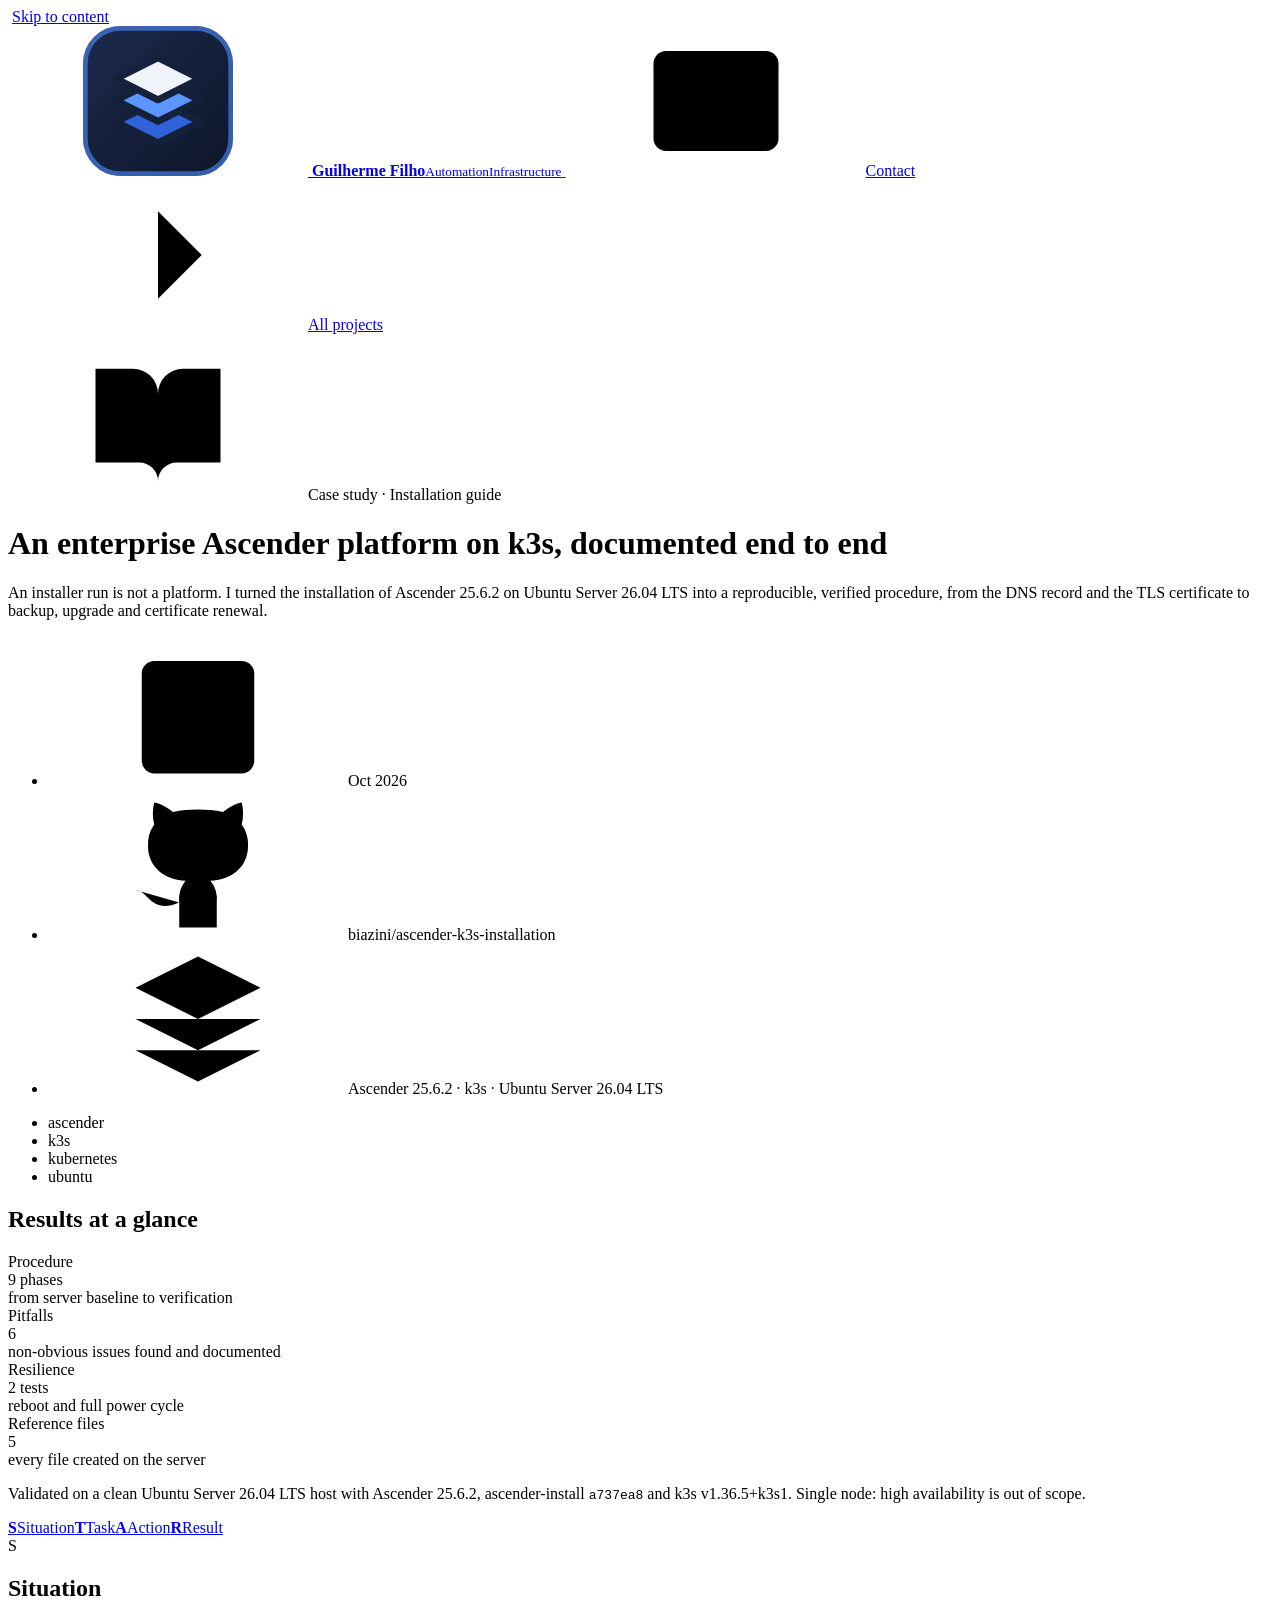
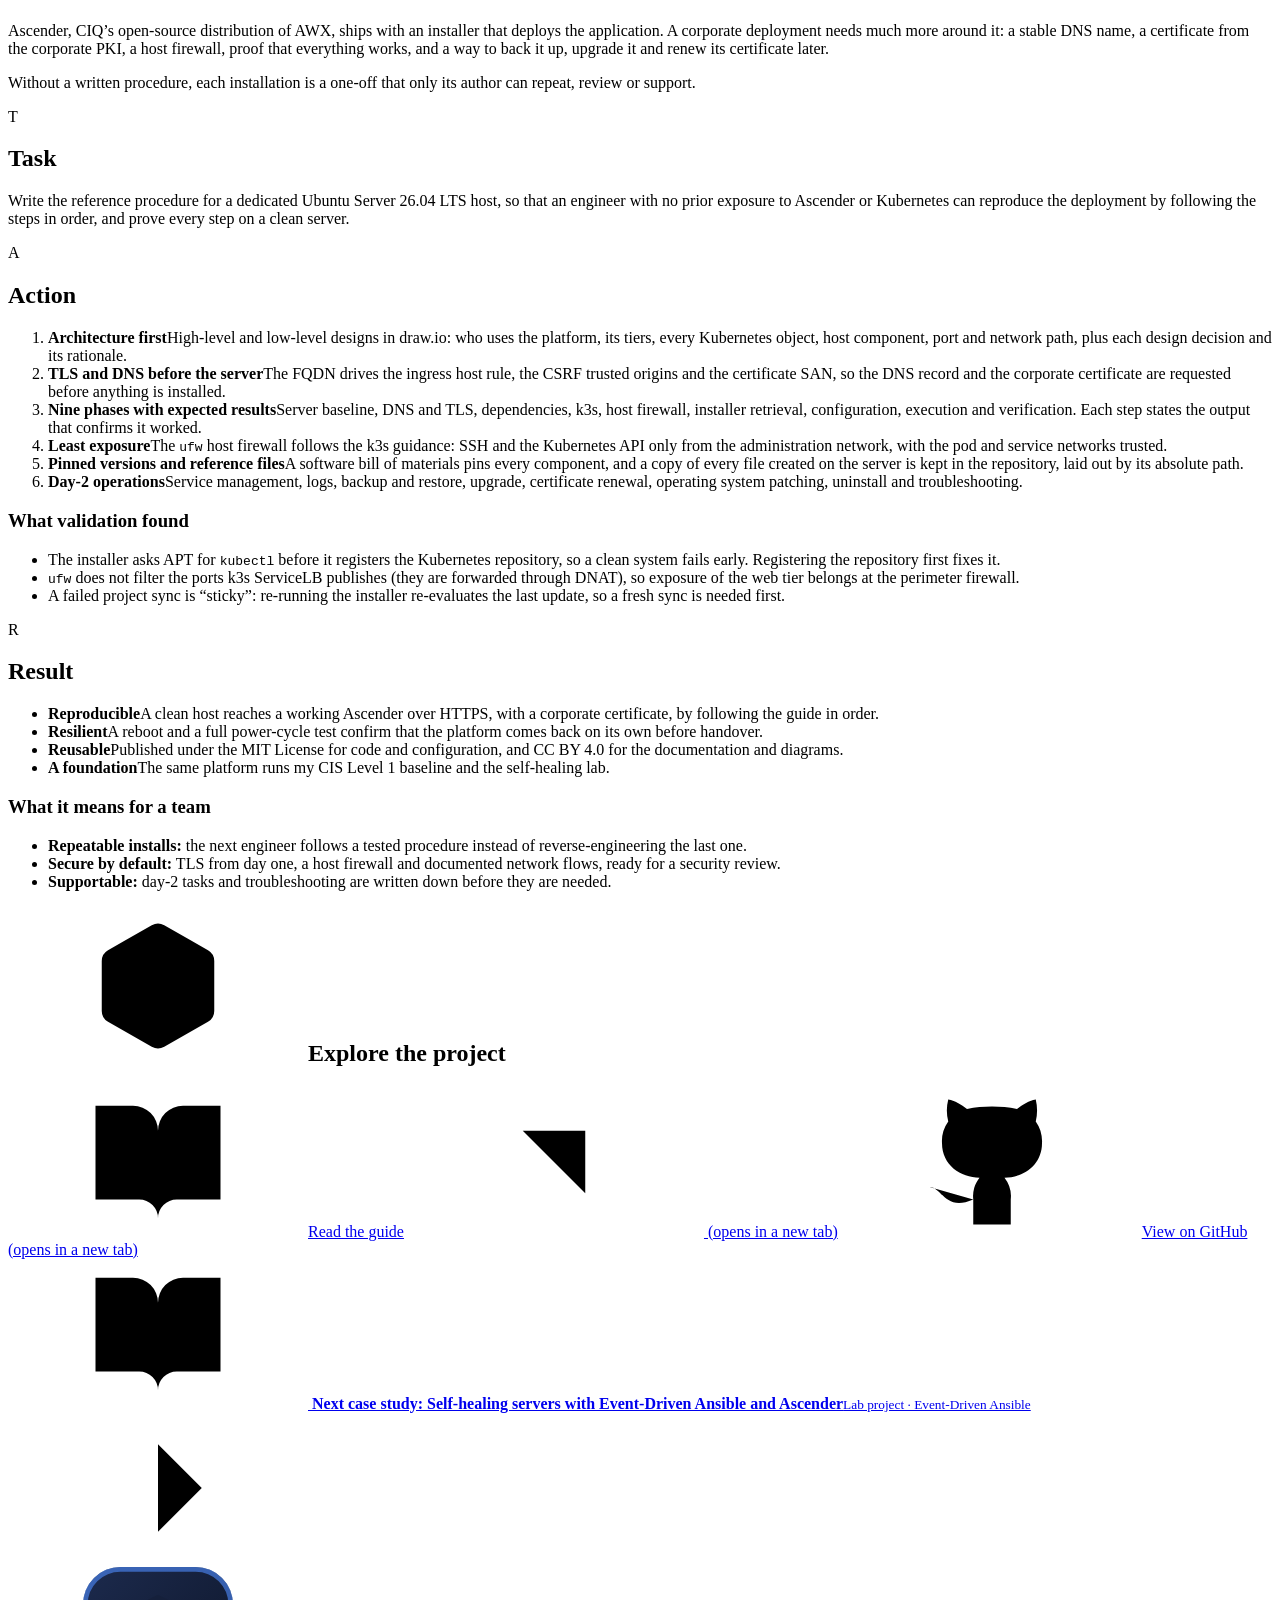
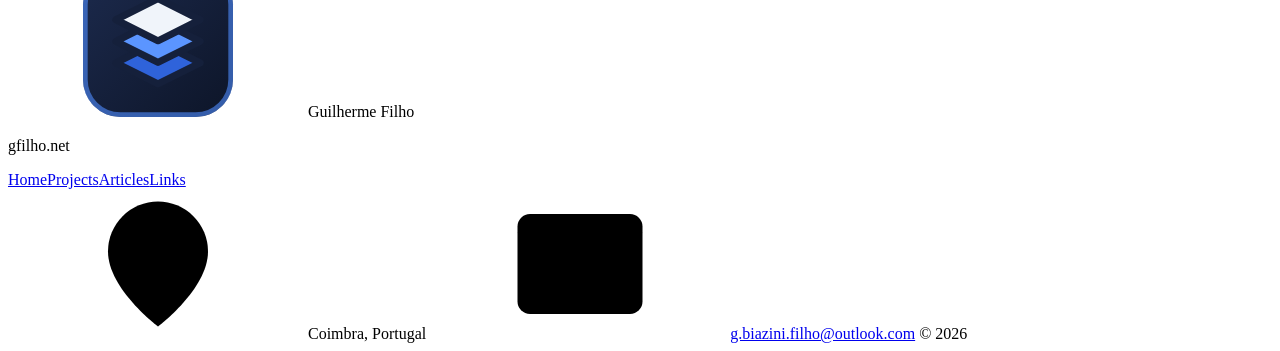
==== site/cases/ascender-k3s/index.html @ 48628946 "Add STAR case studies for both projects Each project card links to a dedicated page under /cases/ wr" ====
<!doctype html>
<html lang="en" class="case-page">
<head>
<meta charset="utf-8">
<meta name="viewport" content="width=device-width, initial-scale=1, viewport-fit=cover">
<title>An enterprise Ascender platform on k3s, documented end to end · Case study · Guilherme Filho</title>
<meta name="description" content="Case study: a reproducible, verified procedure to install Ascender 25.6.2 on k3s and Ubuntu Server 26.04 LTS, from DNS and TLS to backup, upgrade and certificate renewal.">
<meta name="theme-color" content="#10172A" media="(prefers-color-scheme: dark)">
<meta name="theme-color" content="#E8EDF4" media="(prefers-color-scheme: light)">
<link rel="canonical" href="https://gfilho.net/cases/ascender-k3s/">
<meta property="og:type" content="article">
<meta property="og:site_name" content="gfilho.net">
<meta property="og:url" content="https://gfilho.net/cases/ascender-k3s/">
<meta property="og:title" content="An enterprise Ascender platform on k3s, documented end to end">
<meta property="og:description" content="Case study: a reproducible, verified procedure to install Ascender 25.6.2 on k3s and Ubuntu Server 26.04 LTS, from DNS and TLS to backup, upgrade and certificate renewal.">
<meta property="og:image" content="https://gfilho.net/og-image.png?v=2">
<meta property="og:image:width" content="1200">
<meta property="og:image:height" content="630">
<meta property="og:image:alt" content="Guilherme Filho, Automation • Infrastructure">
<meta property="article:published_time" content="2026-10-20">
<meta name="twitter:card" content="summary_large_image">
<link rel="icon" href="/favicon.ico?v=2" sizes="32x32">
<link rel="icon" href="/favicon.svg?v=2" type="image/svg+xml">
<link rel="apple-touch-icon" href="/apple-touch-icon.png?v=2">
<link rel="manifest" href="/site.webmanifest?v=2">
<link rel="preload" href="/assets/fonts/newsreader-latin-wght.woff2" as="font" type="font/woff2" crossorigin>
<link rel="preload" href="/assets/fonts/hanken-grotesk-latin-wght.woff2" as="font" type="font/woff2" crossorigin>
<script src="/assets/js/theme.js?v=1"></script>
<link rel="stylesheet" href="/assets/css/main.css?v=9">
<script src="/assets/js/main.js?v=4" defer></script>
<script type="application/ld+json">
{
  "@context": "https://schema.org",
  "@type": "TechArticle",
  "headline": "An enterprise Ascender platform on k3s, documented end to end",
  "description": "Case study: a reproducible, verified procedure to install Ascender 25.6.2 on k3s and Ubuntu Server 26.04 LTS, from DNS and TLS to backup, upgrade and certificate renewal.",
  "datePublished": "2026-10-20",
  "dateModified": "2026-10-20",
  "url": "https://gfilho.net/cases/ascender-k3s/",
  "mainEntityOfPage": "https://gfilho.net/cases/ascender-k3s/",
  "image": "https://gfilho.net/og-image.png?v=2",
  "author": {
    "@type": "Person",
    "name": "Guilherme Filho",
    "url": "https://gfilho.net/"
  },
  "isBasedOn": "https://github.com/biazini/ascender-k3s-installation",
  "keywords": "ascender, k3s, kubernetes, ubuntu"
}
</script>
</head>
<body>
<svg width="0" height="0" class="sprite" aria-hidden="true">
 <symbol id="logo" viewBox="0 0 32 32"><defs><linearGradient id="gf-navy" x1="0" y1="0" x2="1" y2="1"><stop offset="0" stop-color="#1C2A4D"/><stop offset="1" stop-color="#0D1528"/></linearGradient></defs><rect width="32" height="32" rx="8" fill="url(#gf-navy)"/><rect x=".5" y=".5" width="31" height="31" rx="7.5" fill="none" stroke="#4F8CFF" stroke-opacity=".6"/><g stroke="#15203B" stroke-width="1.5" stroke-linejoin="round"><path d="M16 15.95 25 20.45 16 24.95 7 20.45Z" fill="#2F63DA"/><path d="M16 11.35 25 15.85 16 20.35 7 15.85Z" fill="#5B95FF"/><path d="M16 6.75 25 11.25 16 15.75 7 11.25Z" fill="#F0F4FA"/></g></symbol>
 <symbol id="i-right" viewBox="0 0 24 24"><path d="M5 12h14"/><path d="m12 5 7 7-7 7"/></symbol>
 <symbol id="i-sun" viewBox="0 0 24 24"><circle cx="12" cy="12" r="4"/><path d="M12 2v2M12 20v2m-7.07-17.07 1.41 1.41m11.32 11.32 1.41 1.41M2 12h2M20 12h2M6.34 17.66l-1.41 1.41M19.07 4.93l-1.41 1.41"/></symbol>
 <symbol id="i-moon" viewBox="0 0 24 24"><path d="M12 3a6 6 0 0 0 9 9 9 9 0 1 1-9-9Z"/></symbol>
 <symbol id="i-mail" viewBox="0 0 24 24"><rect x="2" y="4" width="20" height="16" rx="2"/><path d="m22 7-8.97 5.7a1.94 1.94 0 0 1-2.06 0L2 7"/></symbol>
 <symbol id="i-pin" viewBox="0 0 24 24"><path d="M20 10c0 6-8 12-8 12s-8-6-8-12a8 8 0 0 1 16 0Z"/><circle cx="12" cy="10" r="3"/></symbol>
 <symbol id="i-github" viewBox="0 0 24 24"><path d="M15 22v-4a4.8 4.8 0 0 0-1-3.5c3 0 6-2 6-5.5.08-1.25-.27-2.48-1-3.5.28-1.15.28-2.35 0-3.5 0 0-1 0-3 1.5-2.64-.5-5.36-.5-8 0C6 2 5 2 5 2c-.3 1.15-.3 2.35 0 3.5A5.403 5.403 0 0 0 4 9c0 3.5 3 5.5 6 5.5-.39.49-.68 1.05-.85 1.65-.17.6-.22 1.23-.15 1.85v4"/><path d="M9 18c-4.51 2-5-2-7-2"/></symbol>
 <symbol id="i-linkedin" viewBox="0 0 24 24"><path d="M16 8a6 6 0 0 1 6 6v7h-4v-7a2 2 0 0 0-2-2 2 2 0 0 0-2 2v7h-4v-7a6 6 0 0 1 6-6z"/><rect x="2" y="9" width="4" height="12"/><circle cx="4" cy="4" r="2"/></symbol>
 <symbol id="i-article" viewBox="0 0 24 24"><path d="M15 2H6a2 2 0 0 0-2 2v16a2 2 0 0 0 2 2h12a2 2 0 0 0 2-2V7Z"/><path d="M14 2v4a2 2 0 0 0 2 2h4"/><path d="M10 9H8M16 13H8M16 17H8"/></symbol>
 <symbol id="i-book" viewBox="0 0 24 24"><path d="M2 3h6a4 4 0 0 1 4 4v14a3 3 0 0 0-3-3H2z"/><path d="M22 3h-6a4 4 0 0 0-4 4v14a3 3 0 0 1 3-3h7z"/></symbol>
 <symbol id="i-cal" viewBox="0 0 24 24"><rect x="3" y="4" width="18" height="18" rx="2"/><path d="M16 2v4M8 2v4M3 10h18"/></symbol>
 <symbol id="i-box" viewBox="0 0 24 24"><path d="M21 8a2 2 0 0 0-1-1.73l-7-4a2 2 0 0 0-2 0l-7 4A2 2 0 0 0 3 8v8a2 2 0 0 0 1 1.73l7 4a2 2 0 0 0 2 0l7-4A2 2 0 0 0 21 16Z"/><path d="m3.3 7 8.7 5 8.7-5"/><path d="M12 22V12"/></symbol>
 <symbol id="i-layers" viewBox="0 0 24 24"><path d="m12 2 10 5-10 5L2 7Z"/><path d="m2 17 10 5 10-5"/><path d="m2 12 10 5 10-5"/></symbol>
 <symbol id="i-go" viewBox="0 0 24 24"><path d="M7 17 17 7"/><path d="M7 7h10v10"/></symbol>
 <symbol id="i-shield" viewBox="0 0 24 24"><path d="M20 13c0 5-3.5 7.5-7.66 8.95a1 1 0 0 1-.67-.01C7.5 20.5 4 18 4 13V6a1 1 0 0 1 1-1c2 0 4.5-1.2 6.24-2.72a1.17 1.17 0 0 1 1.52 0C14.51 3.81 17 5 19 5a1 1 0 0 1 1 1z"/></symbol>
</svg>
<a class="skip" href="#main">Skip to content</a>

<header class="site-header">
 <div class="hdr-in hdr-case">
  <a class="brand" href="/">
   <span class="brand-mark" aria-hidden="true"><svg class="logo"><use href="#logo"/></svg></span>
   <span class="brand-txt"><b>Guilherme Filho</b><small>Automation<i aria-hidden="true"></i>Infrastructure</small></span>
  </a>
  <button type="button" class="theme-toggle" aria-label="Switch theme" hidden><svg class="i i-sun" aria-hidden="true"><use href="#i-sun"/></svg><svg class="i i-moon" aria-hidden="true"><use href="#i-moon"/></svg></button>
  <a class="btn btn-pri hdr-cta" href="mailto:g.biazini.filho@outlook.com"><svg class="i" aria-hidden="true"><use href="#i-mail"/></svg><span class="cta-txt">Contact</span></a>
 </div>
</header>

<main id="main" tabindex="-1">
 <div class="hero-band">
  <div class="wrap case-hero">
   <a class="crumb" href="/#projects"><svg class="i" aria-hidden="true"><use href="#i-right"/></svg>All projects</a>
   <p class="eyebrow"><svg class="i" aria-hidden="true"><use href="#i-book"/></svg>Case study · Installation guide</p>
   <h1>An enterprise Ascender platform on k3s, documented end to end</h1>
   <div class="lead"><p>An installer run is not a platform. I turned the installation of Ascender 25.6.2 on Ubuntu Server 26.04 LTS into a reproducible, verified procedure, from the DNS record and the TLS certificate to backup, upgrade and certificate renewal.</p></div>
   <ul class="case-meta">
    <li><svg class="i" aria-hidden="true"><use href="#i-cal"/></svg><time datetime="2026-10-20">Oct 2026</time></li>
    <li><svg class="i" aria-hidden="true"><use href="#i-github"/></svg>biazini/ascender-k3s-installation</li>
    <li><svg class="i" aria-hidden="true"><use href="#i-layers"/></svg>Ascender 25.6.2 · k3s · Ubuntu Server 26.04 LTS</li>
   </ul>
   <ul class="tags"><li class="tag t-pos">ascender</li><li class="tag">k3s</li><li class="tag">kubernetes</li><li class="tag">ubuntu</li></ul>
   <section class="case-kpis" aria-labelledby="h-glance">
    <h2 class="sr-only" id="h-glance">Results at a glance</h2>
    <div class="kpis kpis-4">
     <div class="kpi"><div class="k">Procedure</div><div class="v">9 phases</div><div class="s">from server baseline to verification</div></div>
     <div class="kpi"><div class="k">Pitfalls</div><div class="v">6</div><div class="s">non-obvious issues found and documented</div></div>
     <div class="kpi"><div class="k">Resilience</div><div class="v">2 tests</div><div class="s">reboot and full power cycle</div></div>
     <div class="kpi"><div class="k">Reference files</div><div class="v">5</div><div class="s">every file created on the server</div></div>
    </div>
    <p class="note">Validated on a clean Ubuntu Server 26.04 LTS host with Ascender 25.6.2, ascender-install <code>a737ea8</code> and k3s v1.36.5+k3s1. Single node: high availability is out of scope.</p>
   </section>
   <nav class="star-nav" aria-label="Case study sections">
    <a href="#situation"><b aria-hidden="true">S</b>Situation</a><a href="#task"><b aria-hidden="true">T</b>Task</a><a href="#action"><b aria-hidden="true">A</b>Action</a><a href="#result"><b aria-hidden="true">R</b>Result</a>
   </nav>
  </div>
 </div>

 <article class="wrap case-body" aria-label="Case study">
  <section class="star" id="situation" aria-labelledby="h-situation">
   <span class="star-l" aria-hidden="true">S</span>
   <div class="prose">
    <h2 id="h-situation">Situation</h2>
    <p>Ascender, CIQ’s open-source distribution of AWX, ships with an installer that deploys the application. A corporate deployment needs much more around it: a stable DNS name, a certificate from the corporate PKI, a host firewall, proof that everything works, and a way to back it up, upgrade it and renew its certificate later.</p>
    <p>Without a written procedure, each installation is a one-off that only its author can repeat, review or support.</p>
   </div>
  </section>
  <section class="star" id="task" aria-labelledby="h-task">
   <span class="star-l" aria-hidden="true">T</span>
   <div class="prose">
    <h2 id="h-task">Task</h2>
    <p>Write the reference procedure for a dedicated Ubuntu Server 26.04 LTS host, so that an engineer with no prior exposure to Ascender or Kubernetes can reproduce the deployment by following the steps in order, and prove every step on a clean server.</p>
   </div>
  </section>
  <section class="star" id="action" aria-labelledby="h-action">
   <span class="star-l" aria-hidden="true">A</span>
   <div class="prose">
    <h2 id="h-action">Action</h2>
    <ol class="steps">
     <li><b>Architecture first</b>High-level and low-level designs in draw.io: who uses the platform, its tiers, every Kubernetes object, host component, port and network path, plus each design decision and its rationale.</li>
     <li><b>TLS and DNS before the server</b>The FQDN drives the ingress host rule, the CSRF trusted origins and the certificate SAN, so the DNS record and the corporate certificate are requested before anything is installed.</li>
     <li><b>Nine phases with expected results</b>Server baseline, DNS and TLS, dependencies, k3s, host firewall, installer retrieval, configuration, execution and verification. Each step states the output that confirms it worked.</li>
     <li><b>Least exposure</b>The <code>ufw</code> host firewall follows the k3s guidance: SSH and the Kubernetes API only from the administration network, with the pod and service networks trusted.</li>
     <li><b>Pinned versions and reference files</b>A software bill of materials pins every component, and a copy of every file created on the server is kept in the repository, laid out by its absolute path.</li>
     <li><b>Day-2 operations</b>Service management, logs, backup and restore, upgrade, certificate renewal, operating system patching, uninstall and troubleshooting.</li>
    </ol>
    <h3 class="case-h3">What validation found</h3>
    <ul>
     <li>The installer asks APT for <code>kubectl</code> before it registers the Kubernetes repository, so a clean system fails early. Registering the repository first fixes it.</li>
     <li><code>ufw</code> does not filter the ports k3s ServiceLB publishes (they are forwarded through DNAT), so exposure of the web tier belongs at the perimeter firewall.</li>
     <li>A failed project sync is “sticky”: re-running the installer re-evaluates the last update, so a fresh sync is needed first.</li>
    </ul>
   </div>
  </section>
  <section class="star" id="result" aria-labelledby="h-result">
   <span class="star-l" aria-hidden="true">R</span>
   <div class="prose">
    <h2 id="h-result">Result</h2>
    <ul class="outcomes">
     <li><b>Reproducible</b>A clean host reaches a working Ascender over HTTPS, with a corporate certificate, by following the guide in order.</li>
     <li><b>Resilient</b>A reboot and a full power-cycle test confirm that the platform comes back on its own before handover.</li>
     <li><b>Reusable</b>Published under the MIT License for code and configuration, and CC BY 4.0 for the documentation and diagrams.</li>
     <li><b>A foundation</b>The same platform runs my CIS Level 1 baseline and the self-healing lab.</li>
    </ul>
    <h3 class="case-h3">What it means for a team</h3>
    <ul>
     <li><b>Repeatable installs:</b> the next engineer follows a tested procedure instead of reverse-engineering the last one.</li>
     <li><b>Secure by default:</b> TLS from day one, a host firewall and documented network flows, ready for a security review.</li>
     <li><b>Supportable:</b> day-2 tasks and troubleshooting are written down before they are needed.</li>
    </ul>
   </div>
  </section>

  <section class="case-end" aria-labelledby="h-more">
   <h2 class="sec-h" id="h-more"><svg class="i" aria-hidden="true"><use href="#i-box"/></svg>Explore the project</h2>
   <div class="actions">
    <a class="btn btn-pri" href="https://github.com/biazini/ascender-k3s-installation#readme" target="_blank" rel="noopener"><svg class="i" aria-hidden="true"><use href="#i-book"/></svg>Read the guide<svg class="i i-go" aria-hidden="true"><use href="#i-go"/></svg><span class="sr-only"> (opens in a new tab)</span></a>
    <a class="btn" href="https://github.com/biazini/ascender-k3s-installation" target="_blank" rel="noopener"><svg class="i" aria-hidden="true"><use href="#i-github"/></svg>View on GitHub<span class="sr-only"> (opens in a new tab)</span></a>
   </div>
   <div class="list">
    <a class="row" href="/cases/self-healing/">
     <span class="tk-badge"><svg class="i" aria-hidden="true"><use href="#i-book"/></svg></span>
     <span><b>Next case study: Self-healing servers with Event-Driven Ansible and Ascender</b><small>Lab project · Event-Driven Ansible</small></span>
     <svg class="i tk-go" aria-hidden="true"><use href="#i-right"/></svg>
    </a>
   </div>
  </section>
 </article>
</main>

<footer class="site-footer">
 <div class="wrap foot">
  <span class="foot-brand"><span class="brand-mark" aria-hidden="true"><svg class="logo"><use href="#logo"/></svg></span>Guilherme Filho</span>
  <nav class="foot-nav" aria-labelledby="foot-nav-label">
   <p class="snav-label" id="foot-nav-label">gfilho.net</p>
   <a href="/">Home</a><a href="/#projects">Projects</a><a href="/#articles">Articles</a><a href="/#links">Links</a>
  </nav>
  <div class="foot-meta">
   <span><svg class="i" aria-hidden="true"><use href="#i-pin"/></svg>Coimbra, Portugal</span>
   <span><svg class="i" aria-hidden="true"><use href="#i-mail"/></svg><a href="mailto:g.biazini.filho@outlook.com">g.biazini.filho@outlook.com</a></span>
   <span>© <span id="yr">2026</span></span>
  </div>
 </div>
</footer>
</body>
</html>
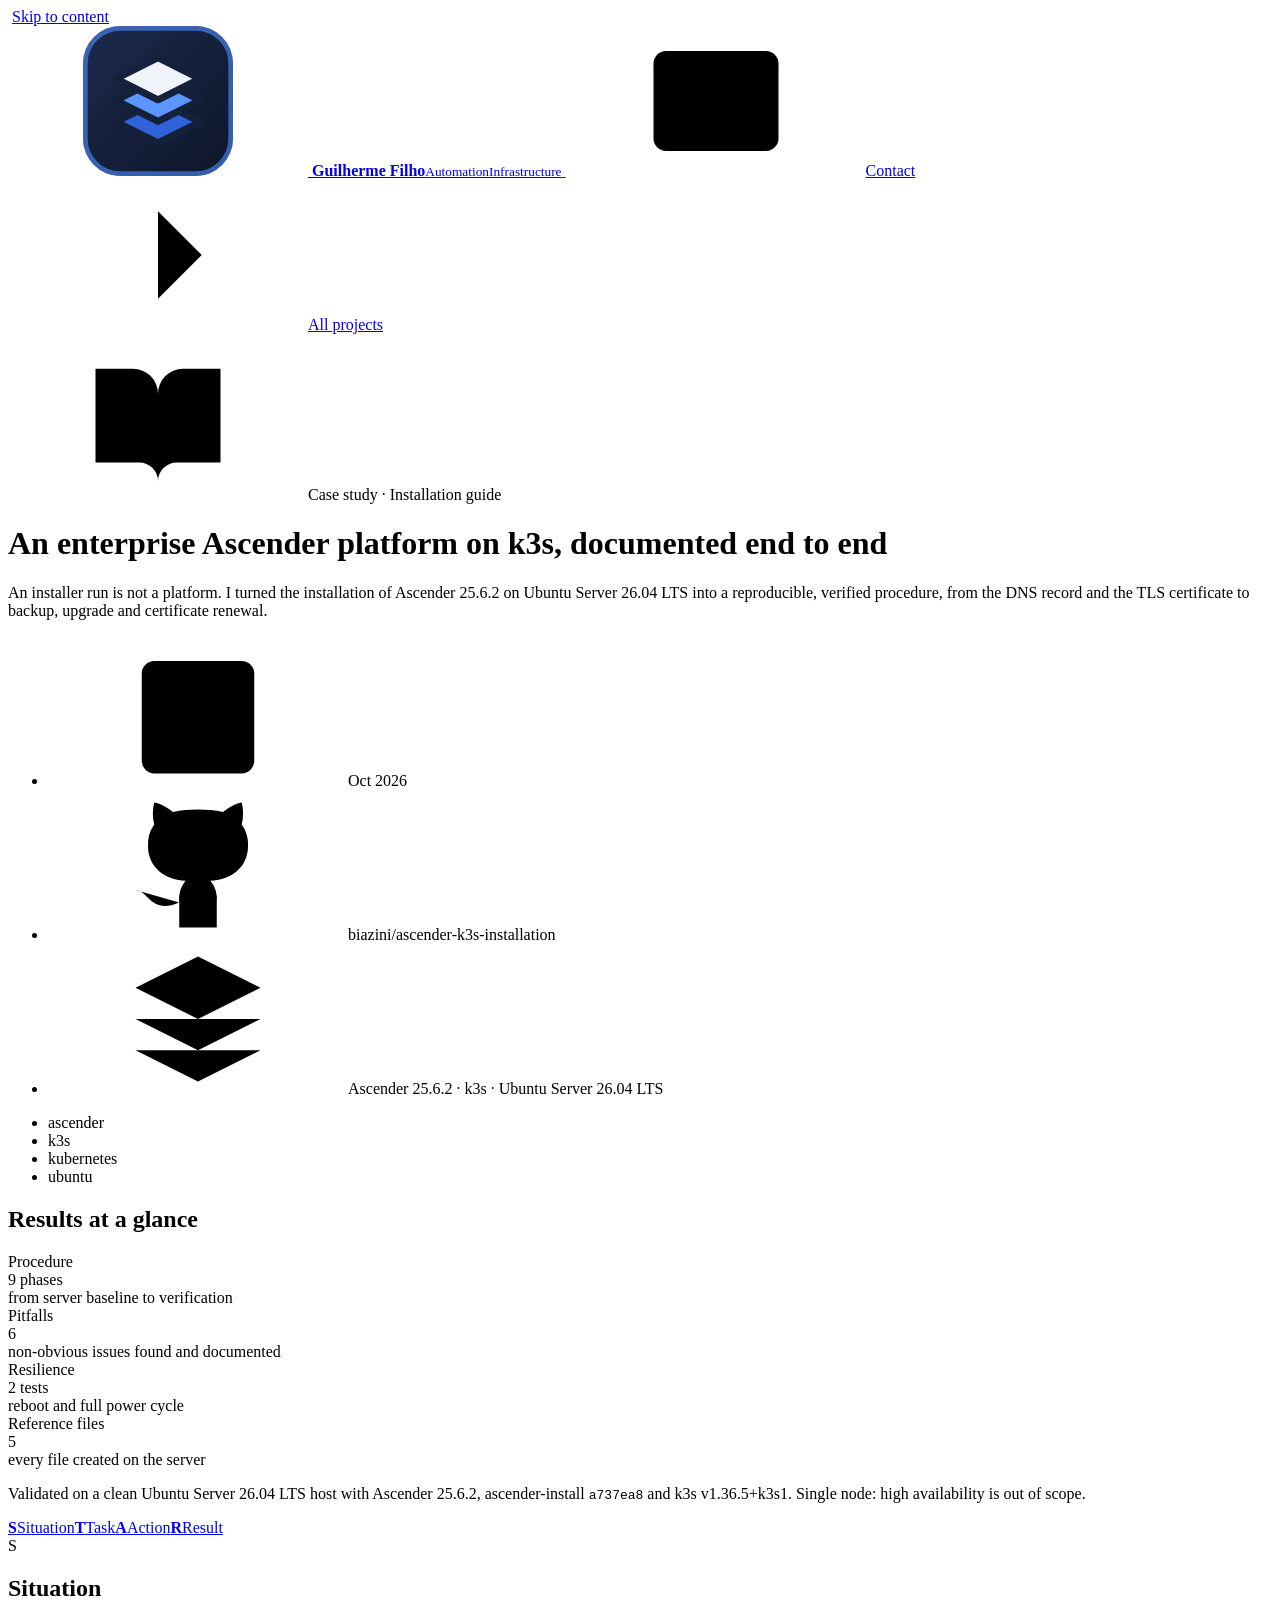
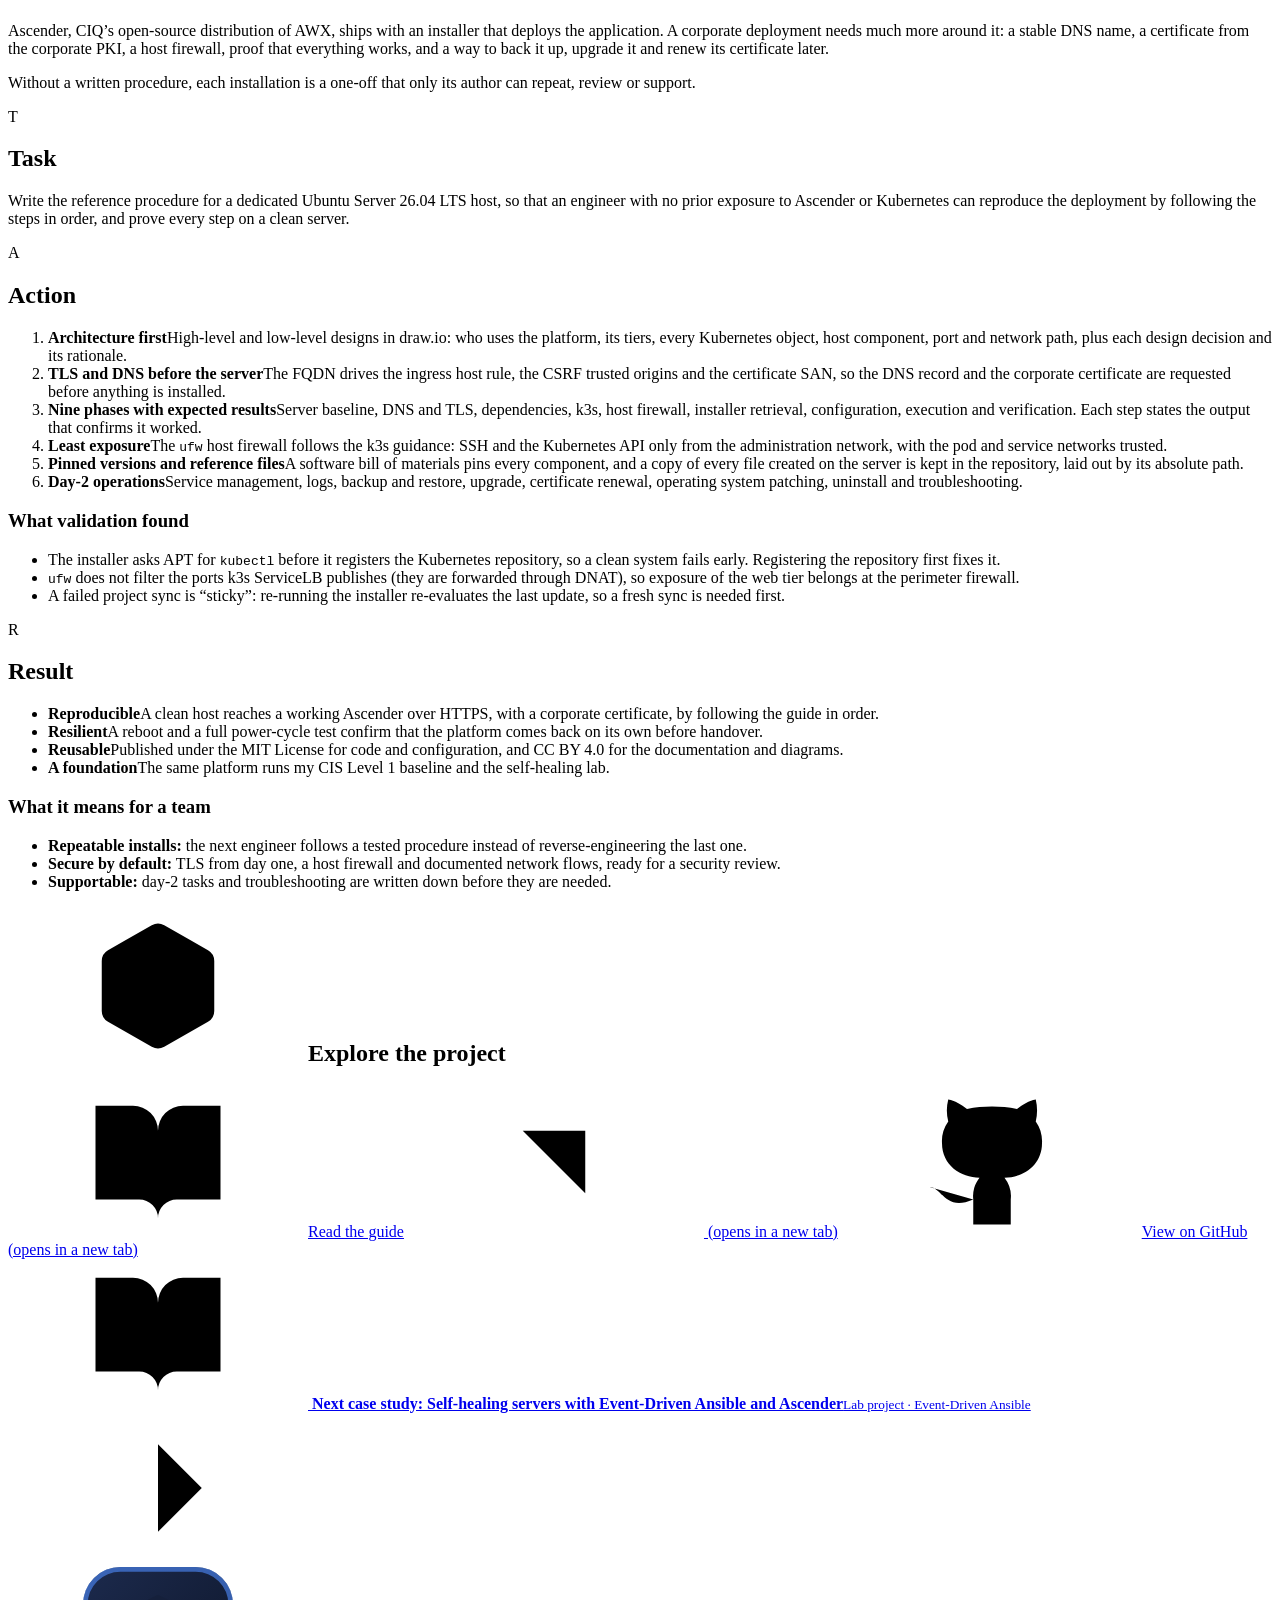
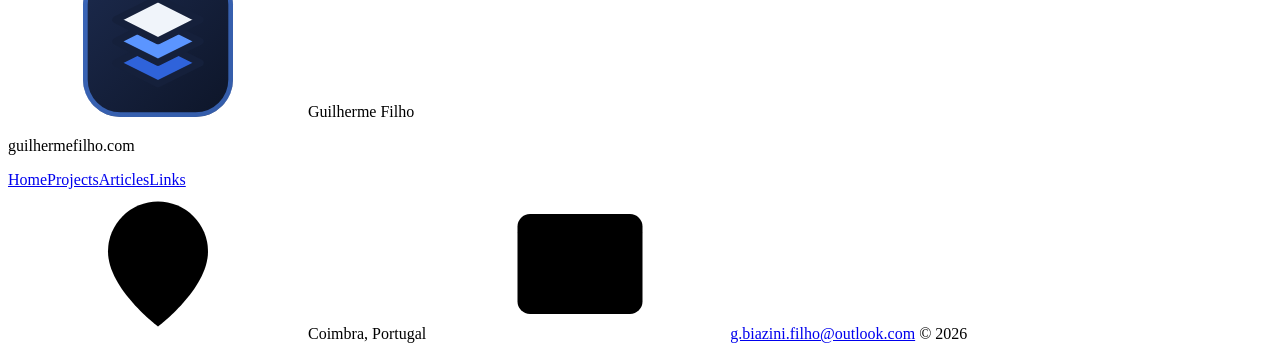
==== commit 51896e10: "Move the site to guilhermefilho.com" ====
--- a/site/cases/ascender-k3s/index.html
+++ b/site/cases/ascender-k3s/index.html
@@ -7,13 +7,13 @@
 <meta name="description" content="Case study: a reproducible, verified procedure to install Ascender 25.6.2 on k3s and Ubuntu Server 26.04 LTS, from DNS and TLS to backup, upgrade and certificate renewal.">
 <meta name="theme-color" content="#10172A" media="(prefers-color-scheme: dark)">
 <meta name="theme-color" content="#E8EDF4" media="(prefers-color-scheme: light)">
-<link rel="canonical" href="https://gfilho.net/cases/ascender-k3s/">
+<link rel="canonical" href="https://guilhermefilho.com/cases/ascender-k3s/">
 <meta property="og:type" content="article">
-<meta property="og:site_name" content="gfilho.net">
-<meta property="og:url" content="https://gfilho.net/cases/ascender-k3s/">
+<meta property="og:site_name" content="guilhermefilho.com">
+<meta property="og:url" content="https://guilhermefilho.com/cases/ascender-k3s/">
 <meta property="og:title" content="An enterprise Ascender platform on k3s, documented end to end">
 <meta property="og:description" content="Case study: a reproducible, verified procedure to install Ascender 25.6.2 on k3s and Ubuntu Server 26.04 LTS, from DNS and TLS to backup, upgrade and certificate renewal.">
-<meta property="og:image" content="https://gfilho.net/og-image.png?v=2">
+<meta property="og:image" content="https://guilhermefilho.com/og-image.png?v=3">
 <meta property="og:image:width" content="1200">
 <meta property="og:image:height" content="630">
 <meta property="og:image:alt" content="Guilherme Filho, Automation • Infrastructure">
@@ -36,13 +36,13 @@
   "description": "Case study: a reproducible, verified procedure to install Ascender 25.6.2 on k3s and Ubuntu Server 26.04 LTS, from DNS and TLS to backup, upgrade and certificate renewal.",
   "datePublished": "2026-10-20",
   "dateModified": "2026-10-20",
-  "url": "https://gfilho.net/cases/ascender-k3s/",
-  "mainEntityOfPage": "https://gfilho.net/cases/ascender-k3s/",
-  "image": "https://gfilho.net/og-image.png?v=2",
+  "url": "https://guilhermefilho.com/cases/ascender-k3s/",
+  "mainEntityOfPage": "https://guilhermefilho.com/cases/ascender-k3s/",
+  "image": "https://guilhermefilho.com/og-image.png?v=3",
   "author": {
     "@type": "Person",
     "name": "Guilherme Filho",
-    "url": "https://gfilho.net/"
+    "url": "https://guilhermefilho.com/"
   },
   "isBasedOn": "https://github.com/biazini/ascender-k3s-installation",
   "keywords": "ascender, k3s, kubernetes, ubuntu"
@@ -185,7 +185,7 @@
  <div class="wrap foot">
   <span class="foot-brand"><span class="brand-mark" aria-hidden="true"><svg class="logo"><use href="#logo"/></svg></span>Guilherme Filho</span>
   <nav class="foot-nav" aria-labelledby="foot-nav-label">
-   <p class="snav-label" id="foot-nav-label">gfilho.net</p>
+   <p class="snav-label" id="foot-nav-label">guilhermefilho.com</p>
    <a href="/">Home</a><a href="/#projects">Projects</a><a href="/#articles">Articles</a><a href="/#links">Links</a>
   </nav>
   <div class="foot-meta">
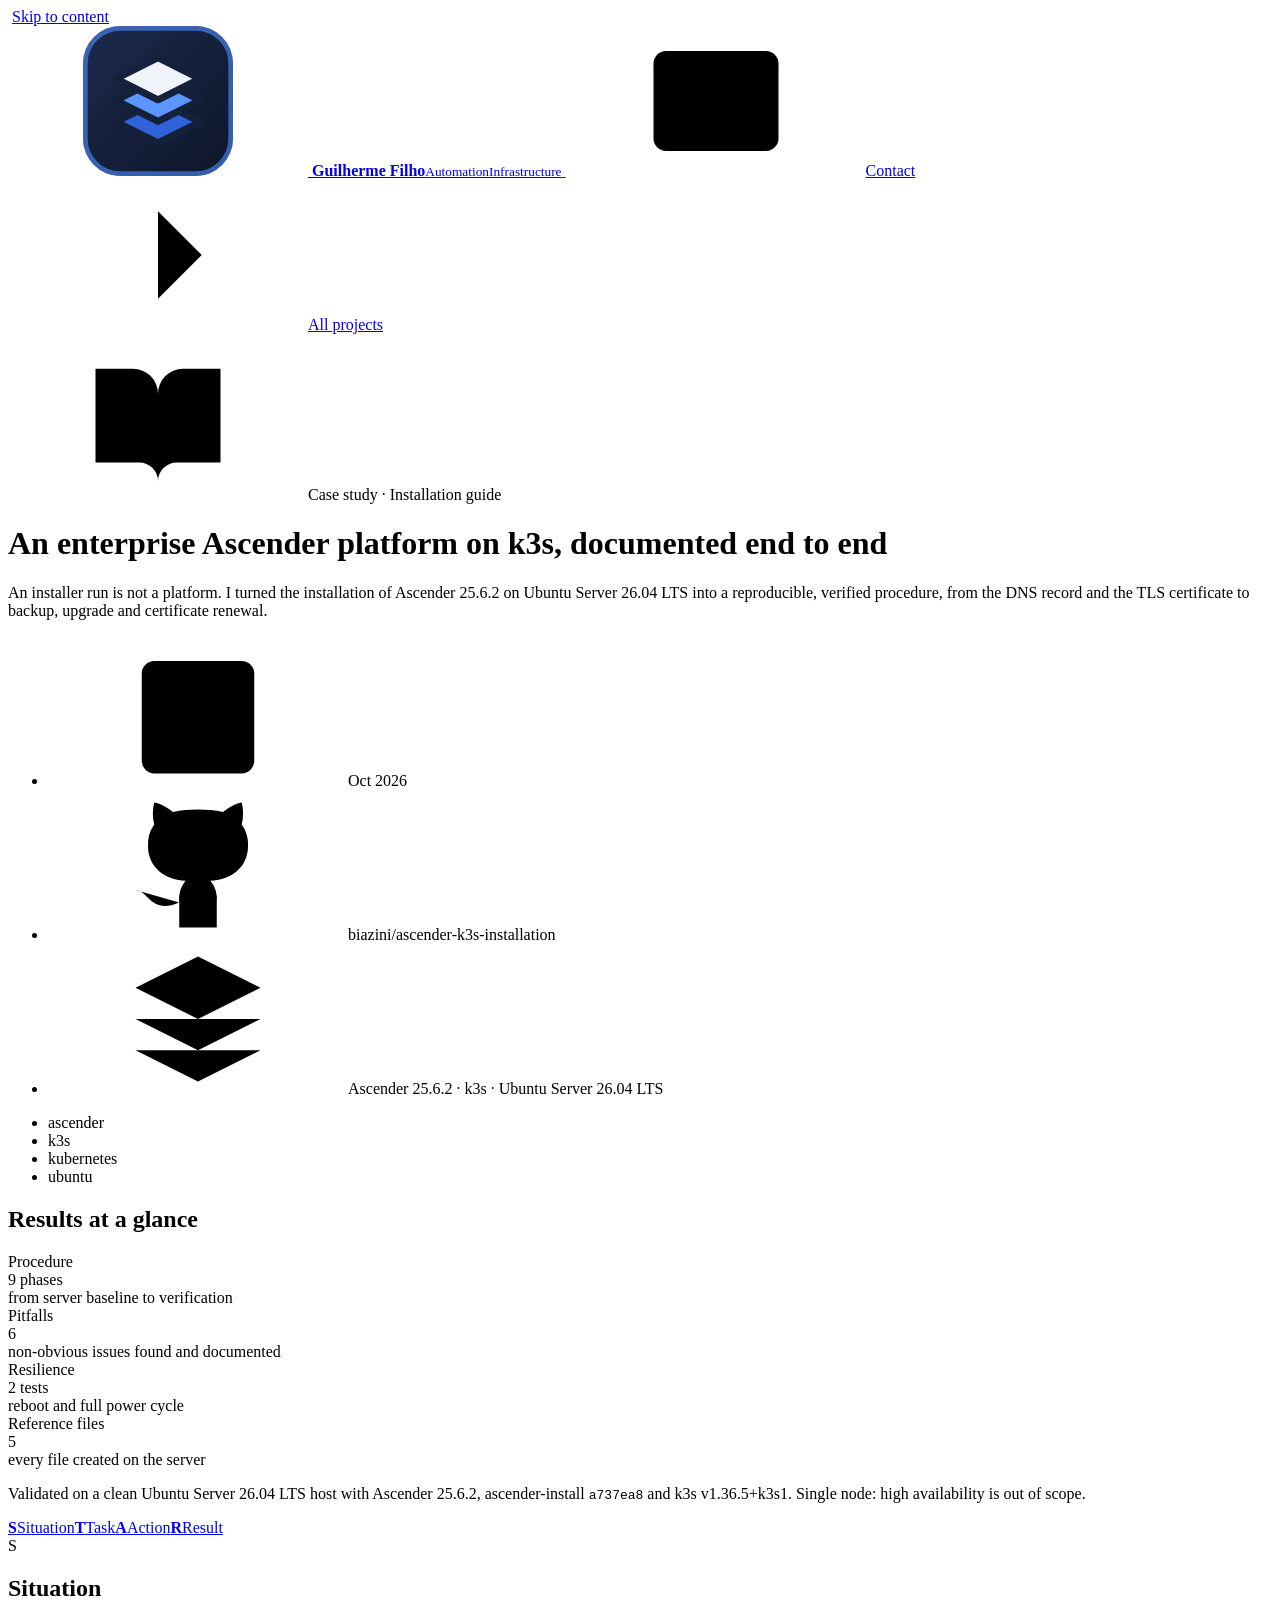
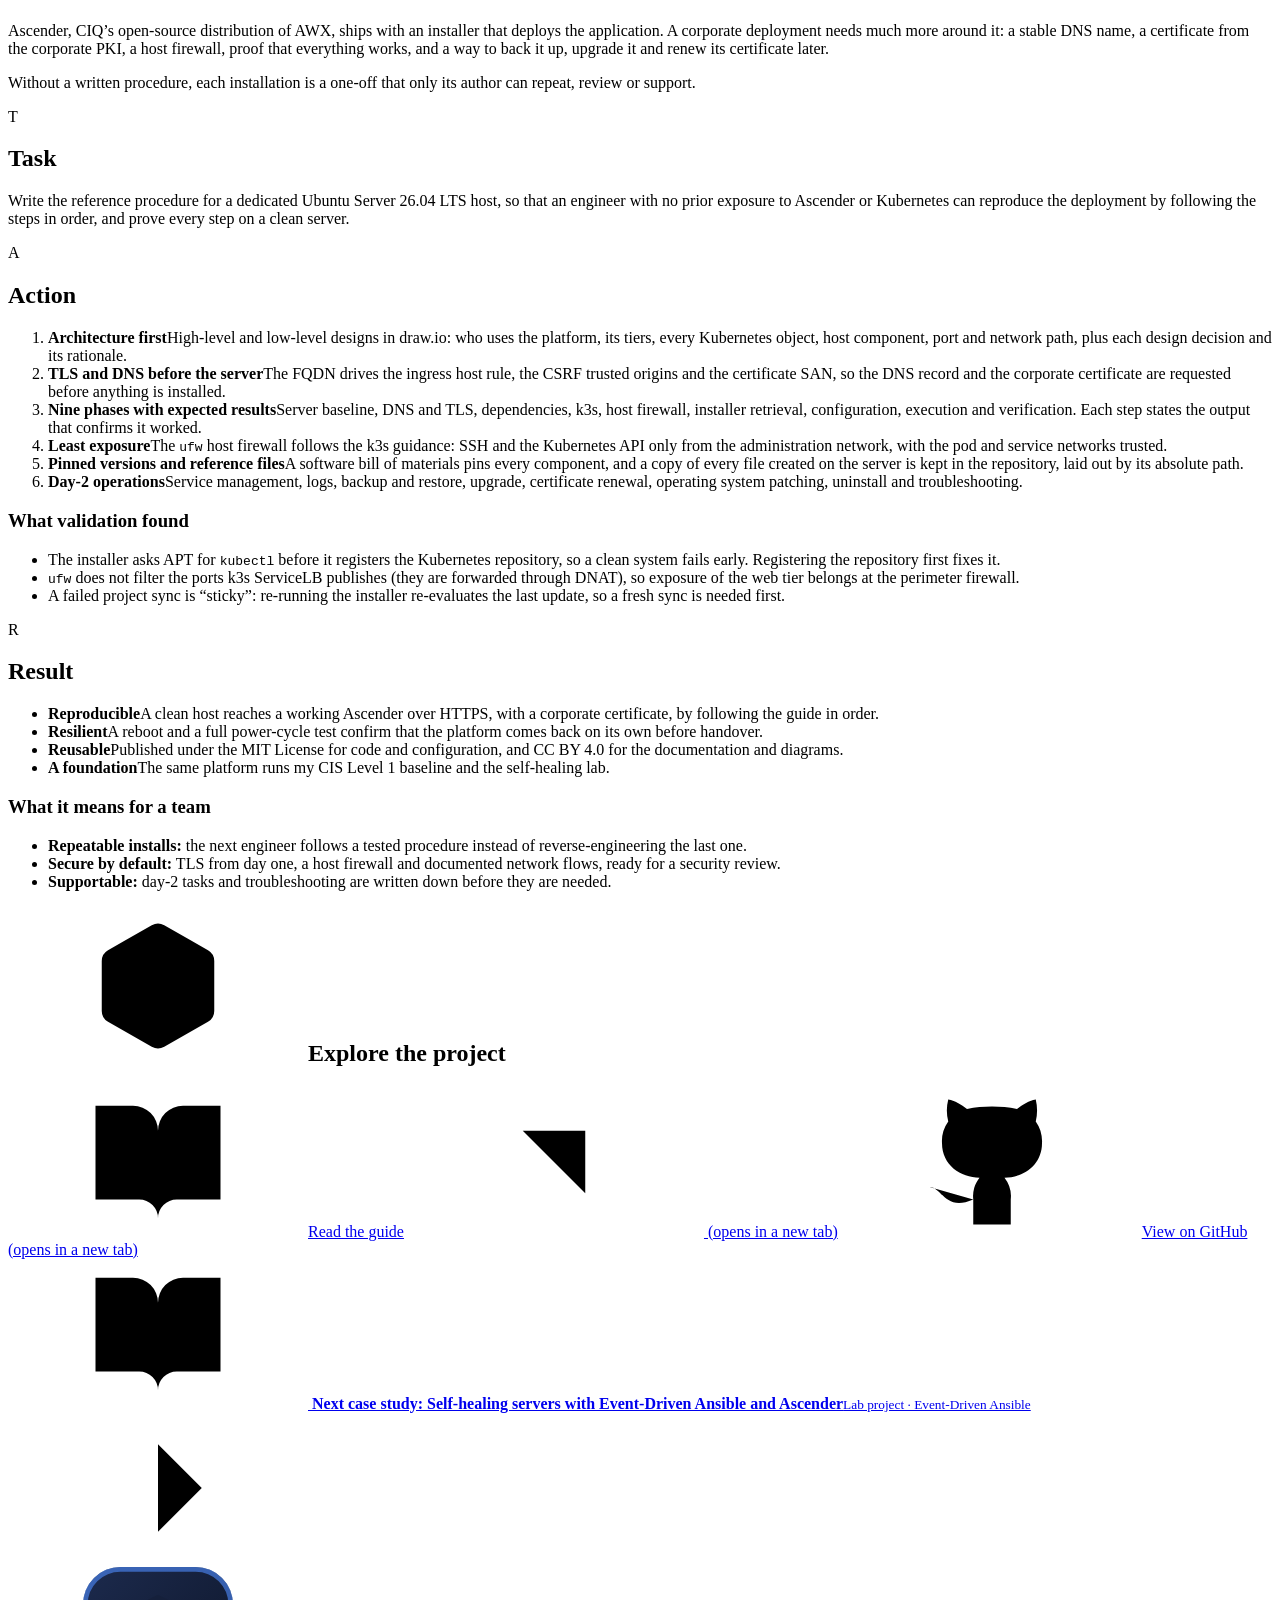
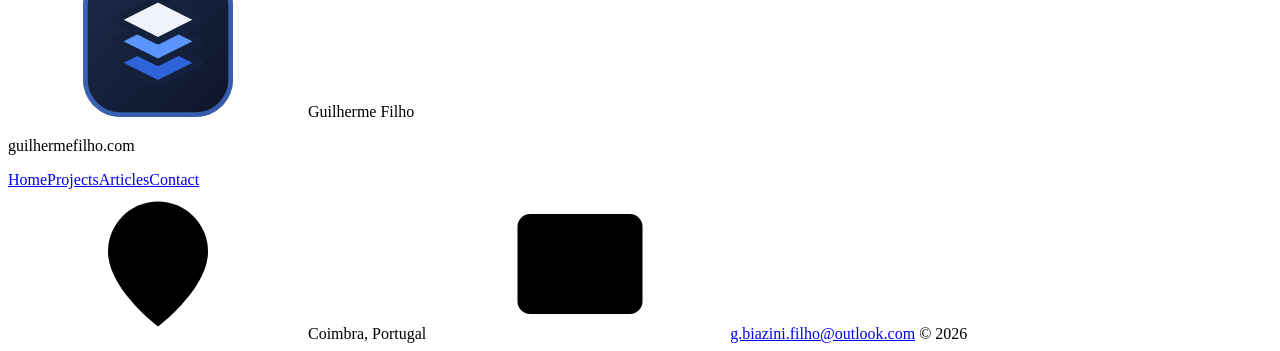
==== commit 1a824f68: "Home page: lead with measured results, cut visual noise - Evidence strip under the hero with figures" ====
--- a/site/cases/ascender-k3s/index.html
+++ b/site/cases/ascender-k3s/index.html
@@ -26,7 +26,7 @@
 <link rel="preload" href="/assets/fonts/newsreader-latin-wght.woff2" as="font" type="font/woff2" crossorigin>
 <link rel="preload" href="/assets/fonts/hanken-grotesk-latin-wght.woff2" as="font" type="font/woff2" crossorigin>
 <script src="/assets/js/theme.js?v=1"></script>
-<link rel="stylesheet" href="/assets/css/main.css?v=9">
+<link rel="stylesheet" href="/assets/css/main.css?v=10">
 <script src="/assets/js/main.js?v=4" defer></script>
 <script type="application/ld+json">
 {
@@ -186,7 +186,7 @@
   <span class="foot-brand"><span class="brand-mark" aria-hidden="true"><svg class="logo"><use href="#logo"/></svg></span>Guilherme Filho</span>
   <nav class="foot-nav" aria-labelledby="foot-nav-label">
    <p class="snav-label" id="foot-nav-label">guilhermefilho.com</p>
-   <a href="/">Home</a><a href="/#projects">Projects</a><a href="/#articles">Articles</a><a href="/#links">Links</a>
+   <a href="/">Home</a><a href="/#projects">Projects</a><a href="/#articles">Articles</a><a href="/#contact">Contact</a>
   </nav>
   <div class="foot-meta">
    <span><svg class="i" aria-hidden="true"><use href="#i-pin"/></svg>Coimbra, Portugal</span>
